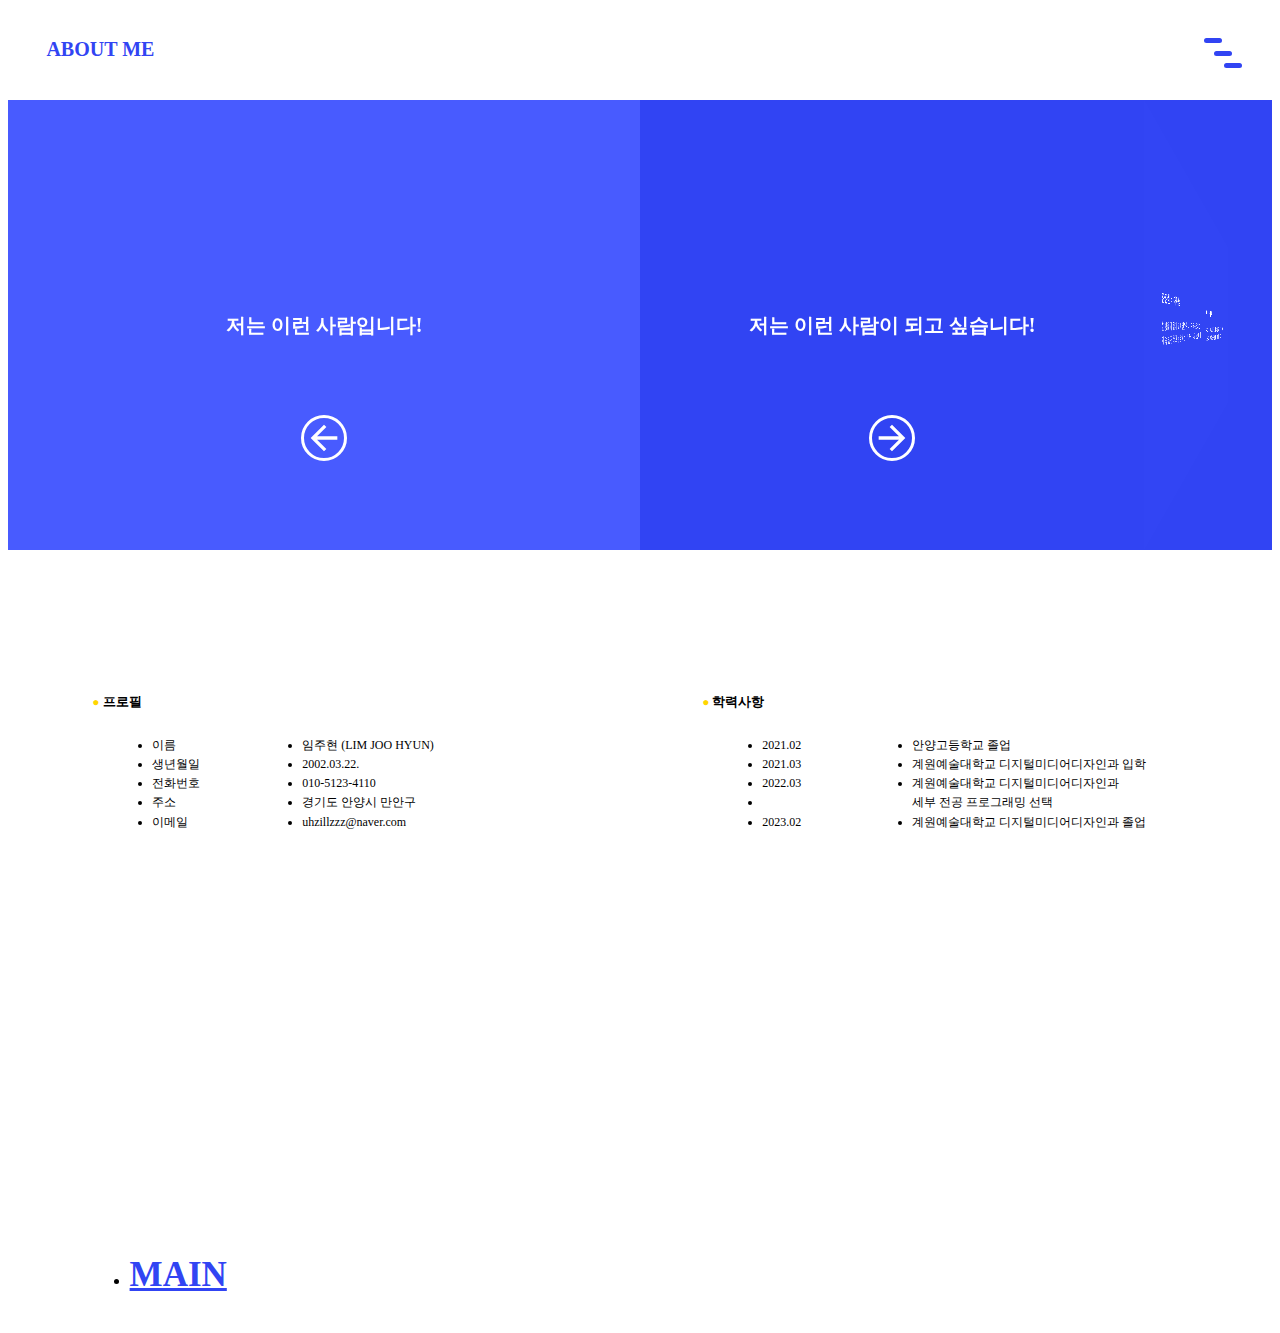
==== about.html @ ea4b30f3 "2" ====
<!DOCTYPE html>
<html lang="ko">
<head>
    <meta charset="UTF-8">
    <meta http-equiv="X-UA-Compatible" content="IE=edge">
    <meta name="viewport" content="width=device-width, initial-scale=1.0">
    <title>ABOUT ME</title>
    <link rel="stylesheet" href="./css/reset.css">
    <link rel="stylesheet" href="./css/common.css">
    <link rel="stylesheet" href="./css/about.css">

    <script src="https://ajax.googleapis.com/ajax/libs/jquery/3.5.1/jquery.min.js"></script>
    <script src="./scripts.js"></script>

</head>

<body>
    <header>
        <img id="wave" src="./img/wave.svg" alt="웨이브">
        <nav>
            <a id="menu" class="hamburgerBtn" href="#">
                <span></span>
                <span></span>
                <span></span>
            </a>
            <ul id="gnbMenu">
                <li><a href="./index.html">MAIN</a></li>
                <li><a href="./about.html">ABOUT ME</a></li>
                <li><a href="./work.html">WORKS</a></li>
                <li><a href="./contact.html">CONTACT</a></li>
            </ul>
        </nav>
    </header>

    <main>
        <h2>ABOUT ME</h2>

        <div class="aboutMe1">
            <section class="panels">
              <article class="panels_side --left">
                <div class="panels_side --inner-left">
                    <ul>
                      <li> CSS와 JavaScript를 활용한 동적 모션에 관심이 많습니다</li>
                      <li>잔잔하게 흘러가는 물과 같이 감정기복이 적고 단순한 성격입니다</li>
                      <li>새롭게 배우는 것을 즐거워합니다!</li>
                      <li>
                        1학년 때 처음 들어본 웹퍼블리싱 수업에서 html과 css를 처음으로 
                        배우게 되면서 코딩에  흥미를 가지기 시작했습니다. 
                        작성한 코드가 잘못되면 오류가 발생하고 제대로 작성하면 생각대로 구현되는 
                        ‘명확함’에 매력을 느꼈고, 문제를 해결했을 때 뿌듯함이 너무 좋았습니다.
                        그래서 더 도전하고 싶어 프로그래밍을 세부전공을 선택했고,
                        지금까지 계속 배워가고 있습니다.
                    </li>
                    </ul>
                </div>
                <div class="panels_side --inner">
                  <h2 class="panels__headline">저는 이런 사람입니다!</h2>
          
                  <svg class="arrow arrow--left" viewBox="0 0 24 24"><path d="M0 0h24v24h-24z" fill="none"/><path d="M20 11h-12.17l5.59-5.59-1.42-1.41-8 8 8 8 1.41-1.41-5.58-5.59h12.17v-2z"></svg>
          
                </div>
              </article>
              <article class="panels_side --right">
                <div class="panels_side --inner">
                  <h2 class="panels__headline">저는 이런 사람이 되고 싶습니다!</h2>
          
                  <svg class="arrow arrow--right" viewBox="0 0 24 24"><path d="M0 0h24v24h-24z" fill="none"/><path d="M12 4l-1.41 1.41 5.58 5.59h-12.17v2h12.17l-5.58 5.59 1.41 1.41 8-8z"></svg>
          
                </div>
                <div class="panels_side --inner-right">
                    <div class="right_box">
                        <h3>잔잔한 바다처럼</h3>
                        <p>
                            한방울의 물이 모여 잔잔한 바다가 되는 것처럼,<br>
                          계속 발전하고 성장하는 개발자가 되고 싶습니다
                        </p>
                    </div>
                    <div class="right_box">
                        <h3>단단한 나무처럼</h3>
                        <p>
                            깊게 뿌리내린 단단한 나무처럼, 오랜시간 자리를 <br>
                            지키며 단단한 코드를 짜는 개발자가 되고 싶습니다
                        </p>
                    </div>
                </div>
              </article>
            </section>
        </div>
        <div class="aboutMe2">
            <div class="profile_box">
                <h3>프로필</h3>
                <div class="profile_wrap">
                    <ul class="profile_item">
                        <li>이름</li>
                        <li>생년월일</li>
                        <li>전화번호</li>
                        <li>주소</li>
                        <li>이메일</li>
                    </ul>
                    <ul class="profile_text">
                        <li>임주현 (LIM JOO HYUN)</li>
                        <li>2002.03.22.</li>
                        <li>010-5123-4110</li>
                        <li>경기도 안양시 만안구</li>
                        <li>uhzillzzz@naver.com</li>
                    </ul>
                </div>
            </div>

            <div class="profile_box">
                <h3>학력사항</h3>
                <div class="profile_wrap">
                    <ul class="profile_item">
                        <li>2021.02</li>
                        <li>2021.03</li>
                        <li>2022.03</li>
                        <li> &nbsp </li>
                        <li>2023.02</li>
                    </ul>
                    <ul class="profile_text">
                        <li>안양고등학교 졸업</li>
                        <li>계원예술대학교 디지털미디어디자인과 입학</li>
                        <li>계원예술대학교 디지털미디어디자인과 <br> 세부 전공 프로그래밍 선택 </li>
                        <li>계원예술대학교 디지털미디어디자인과 졸업</li>
                    </ul>
                </div>
            </div>

            <div class="profile_box">
                <h3>주요활동</h3>
                <div class="profile_wrap">
                    <ul class="profile_item">
                        <li>2022.03 ~ 06</li>
                        <li>2022.07 ~ 08</li>
                    </ul>
                    <ul class="profile_text">
                        <li>2022 커뮤니케이션디자인국제공모전 참가</li>
                        <li>안양우편집중국 근로장학생</li>
                    </ul>
                </div>
            </div>

            <div class="profile_box">
                <h3>수상내역</h3>
                <div class="profile_wrap">
                    <ul class="profile_item">
                        <li>2021.06</li>
                        <li>2021.12</li>
                    </ul>
                    <ul class="profile_text">
                        <li>1학년 1학기 성적우수 장학생</li>
                        <li>1학년 2학기 성적우수 장학생</li>
                    </ul>
                </div>
            </div>

            <div class="profile_box">
                <h3>언어</h3>
                <div class="profile_wrap">
                    <img src="./img/html_img.png" alt="HTML">
                    <img src="./img/css_img.png" alt="CSS">
                    <img src="./img/js_img.png" alt="Java Script">
                    <img src="./img/jq_img.png" alt="jQuery">
                </div>
            </div>

            <div class="profile_box">
                <h3>사용 가능한 툴</h3>
                <div class="profile_wrap">
                    <img src="./img/ps_img.png" alt="Photoshop">
                    <img src="./img/ai_img.png" alt="Illustrator">
                    <img src="./img/xd_img.png" alt="XD">
                    <img src="./img/pr_img.png" alt="Premiere Pro">
                    <img src="./img/ae_img.png" alt="After Effects">
                    <img src="./img/fgm_img.png" alt="Photoshop">
                </div>
            </div>

        </div>

    </main>

    <footer>
        ⓒ 2022. Lim joohyun all rights reserved.
    </footer>
</body>
</html>
---- css/common.css ----
@font-face {
    font-family: 'Gmarket Sans';
    src: url('https://cdn.jsdelivr.net/gh/webfontworld/gmarket/GmarketSansBold.eot');
}

@import url('https://cdn.jsdelivr.net/gh/orioncactus/pretendard/dist/web/static/pretendard.css');


:root {
    --bg-color: #3144F3;
    --color: #fff;
}

h1 {
    font-family: 'Gmarket Sans';
    font-weight: 400;
    font-size: 50px;
    line-height: 80px;
}

a {
    color: var(--color);
    font-weight: 600;
}

#wave {
    position: absolute;
    left: 0;
    width: 100%;
    transition: all .75s;
}

header {
    position: fixed;
    display: flex;
    align-items: flex-end;
    width: 100%;
    height: 65vh;
    padding: 7vw;
    top: 100vh;
    left: 0;
    background-color: var(--color);
    transition: all .75s;
    z-index: 5;
}

nav li {
    margin-bottom: 40px;
}

nav li a {
    font-family: 'Gmarket Sans';
    font-size: 35px;
    color: var(--bg-color);
}

nav li a:hover:before {
    content: '▶ ';
}


.hamburgerBtn,
.hamburgerBtn span {
    display: inline-block;
    transition: all .4s;
    box-sizing: border-box;
}

.hamburgerBtn {
    position: fixed;
    top: 3vw;
    right: 3vw;
    width: 38px;
    height: 30px;
}

.hamburgerBtn span {
    position: absolute;
    width: 18px;
    height: 5px;
    background-color: var(--color);
    border-radius: 4px;
}

.hamburgerBtn span:nth-of-type(1) {
    top: 0;
    left: 0;
}

.hamburgerBtn span:nth-of-type(2) {
    top: 12.5px;
    left: 10px;
}

.hamburgerBtn span:nth-of-type(3) {
    bottom: 0;
    right: 0;
}

.hamburgerBtn.active span:nth-of-type(1) {
    animation: hamburger1 1s forwards;
}

.hamburgerBtn.active span:nth-of-type(2) {
    animation: hamburger2 1s forwards;
}

.hamburgerBtn.active span:nth-of-type(3) {
    animation: hamburger3 1s forwards;
}



@keyframes hamburger1 {
    0% {
        left: 0;
    }

    50% {
        left: -5px;
    }

    100% {
        left: 10px;
    }
}

@keyframes hamburger2 {
    0% {
        left: 10px;
    }

    50% {
        left: 10px;
    }

    100% {
        left: 10px;
    }
}

@keyframes hamburger3 {
    0% {
        right: 0;
    }

    50% {
        right: -5px;
    }

    100% {
        right: 10px;
    }
}

footer {
    height: 5vh;
    font-family: 'Gmarket Sans';
    font-size: 12px;
    text-align: center;
}



/* 스크롤바*/
::-webkit-scrollbar {
    width: 15px;
}

::-webkit-scrollbar-track {
    background-color: var(--color);
}

::-webkit-scrollbar-thumb {
    border: 3px solid var(--color);
    background-color: var(--bg-color);
    border-radius: 10px;
}
---- css/about.css ----
:root {
    --bg-color: #3144F3;
    --bg-color2: #485BFF;
    --color: #fff;
}

.hamburgerBtn span {
    background-color: var(--bg-color);
}

main {
    color: var(--color);
}

h2 {
    font-family: 'Gmarket Sans';
    font-size: calc(100vw * 30 / 1920);
    margin: 3vw;
    color: var(--bg-color);
}

h3 {
    font-family: 'Pretendard';
    font-size: calc(100vw * 20 / 1920);
    line-height: 180%;
    font-weight: 600;
}

p {
    font-family: 'Pretendard';
    font-size: calc(100vw * 18 / 1920);
    font-weight: 300;
}

.aboutMe1 {
    height: 50vh;
    overflow: hidden;
}

.aboutMe2 {
    display: flex;
    flex-wrap: wrap;
    justify-content: space-evenly;
    margin-top: 100px;
}

.profile_box {
    width: 40%;
    margin: 30px;
    /* border: 1px solid green; */
}

.profile_box h3::before {
    content: '● ';
    color: #FFD600;
    font-size: calc(100vw * 18 / 1920);
}

.profile_box h3 {
    margin: 10px;
    color: #000;
    font-weight: 700;
}

.profile_wrap {
    display: flex;
    margin-left: 30px;
}

.profile_wrap img {
    margin-right: 10px;
}

.profile_box ul {
    display: inline-block;
    font-family: 'Pretendard';
    font-size: calc(100vw * 18 / 1920);
    line-height: 160%;
    color: #000;
}

.profile_item {
    width: 25%;
}

.profile_text {
    width: 65%;
    /* border: 1px solid green; */
}

.panels {
    width: 200%;
}

.panels_side {
    float: left;
    width: 50%;
    perspective: 400px;
    display: flex;
    align-items: center;
    justify-content: center;
    align-content: center;
    transition: all 0.5s cubic-bezier(0.23, 1, 0.32, 1);
}

.right_box:nth-of-type(1) p {
    margin-bottom: 30px;
}

.right_box {
    width: 360px;
}

.--left,
.--right {
    will-change: transform;
    position: relative;
    left: -25%;
    transform: translate(0, 0);
}

.--left {
    background: var(--bg-color2);
}

.--left:hover .arrow {
    transform: translate(-100%, -50%);
}

.--right {
    background: var(--bg-color);
}

.--right:hover .arrow {
    transform: translate(0, -50%);
}

.--left-active {
    transform: translate(50%, 0);
}

.--left-active .--inner-left {
    transform: rotateY(0);
}

.--left-active .arrow {
    transform: translate(-50%, -50%) rotate(180deg) !important;
}

.--right-active {
    transform: translate(-50%, 0);
}

.--right-active .--inner-right {
    transform: rotateY(0);
}

.--right-active .arrow {
    transform: translate(-50%, -50%) rotate(180deg) !important;
}

.--left-hidden {
    transform: translate(-50%, 0);
}

.--right-hidden {
    transform: translate(50%, 0);
}

.--inner {
    cursor: pointer;
}

.--inner-left,
.--inner-right,
.--inner {
    will-change: transform;
    padding: 0 5vw;
    height: 50vh;
}

.--inner-left {
    transform-origin: right center;
    transform: rotateY(-90deg);
    transition-delay: 0.1s;
}

.--inner-left:before {
    content: "";
    position: absolute;
    top: 0;
    left: 0;
    width: 100%;
    height: 100%;
    background: var(--bg-color2);
    z-index: -1;
}

.--inner-right {
    transform-origin: left center;
    transform: rotateY(90deg);
    transition-delay: 0.1s;
}

.--inner-right:before {
    content: "";
    position: absolute;
    top: 0;
    left: 0;
    width: 100%;
    height: 100%;
    background: var(--bg-color);
    z-index: -1;
    opacity: 0.85;
}

.panels__headline {
    margin: 0;
    font-size: calc(100vw * 30 / 1920);
    text-align: center;
    color: var(--color);
}

.panels ul {
    font-size: calc(100vw * 16 / 1920);
}

.arrow {
    position: absolute;
    top: 75%;
    left: 50%;
    transform: translate(-50%, -50%);
    width: 40px;
    height: 40px;
    fill: var(--color);
    border: 3px solid var(--color);
    border-radius: 50%;
    transition: all 0.5s cubic-bezier(0.23, 1, 0.32, 1);
}

footer {
    color: var(--bg-color);
    margin-top: 100px;
}



@media (max-width: 640px) {

    .panels ul {
        font-size: 18px;
    }

    .aboutMe1 {
        height: 100vh;
    }

    .profile_box {
        width: 70%;
    }

    .panels {
        width: 100%;
        height: 200vh;
    }

    .panels_side {
        float: none;
        width: 100%;
        height: 100vh;
        display: block;
        text-align: center;
    }

    .--left,
    .--right {
        top: -25%;
        left: 0;
    }

    .--left:hover .arrow {
        transform: translate(-50%, -80%) rotate(90deg);
    }

    .--right:hover .arrow {
        transform: translate(-50%, -20%) rotate(90deg);
    }

    .--left-active {
        transform: translate(0, 50%);
    }

    .--left-active .--inner-left {
        transform: rotateX(0);
    }

    .--left-active .arrow {
        transform: translate(-50%, -50%) rotate(-90deg) !important;
    }

    .--right-active {
        transform: translate(0, -50%);
    }

    .--right-active .--inner-right {
        transform: rotateX(0);
    }

    .--right-active .arrow {
        transform: translate(-50%, -50%) rotate(-90deg) !important;
    }

    .--left-hidden {
        transform: translate(0, -50%);
    }

    .--right-hidden {
        transform: translate(0, 50%);
    }

    .--inner-left,
    .--inner-right,
    .--inner {
        height: 50vh;
        padding: 2vh 8vw;
        display: flex;
        align-items: center;
        justify-content: center;
    }

    .--inner-left {
        transform-origin: center bottom;
        transform: rotateX(90deg);
    }

    .--inner-right {
        transform-origin: center top;
        transform: rotateX(-90deg);
    }

    .arrow {
        transform: translate(-50%, -50%) rotate(90deg);
    }

    .arrow--left {
        top: 25%;
    }

}
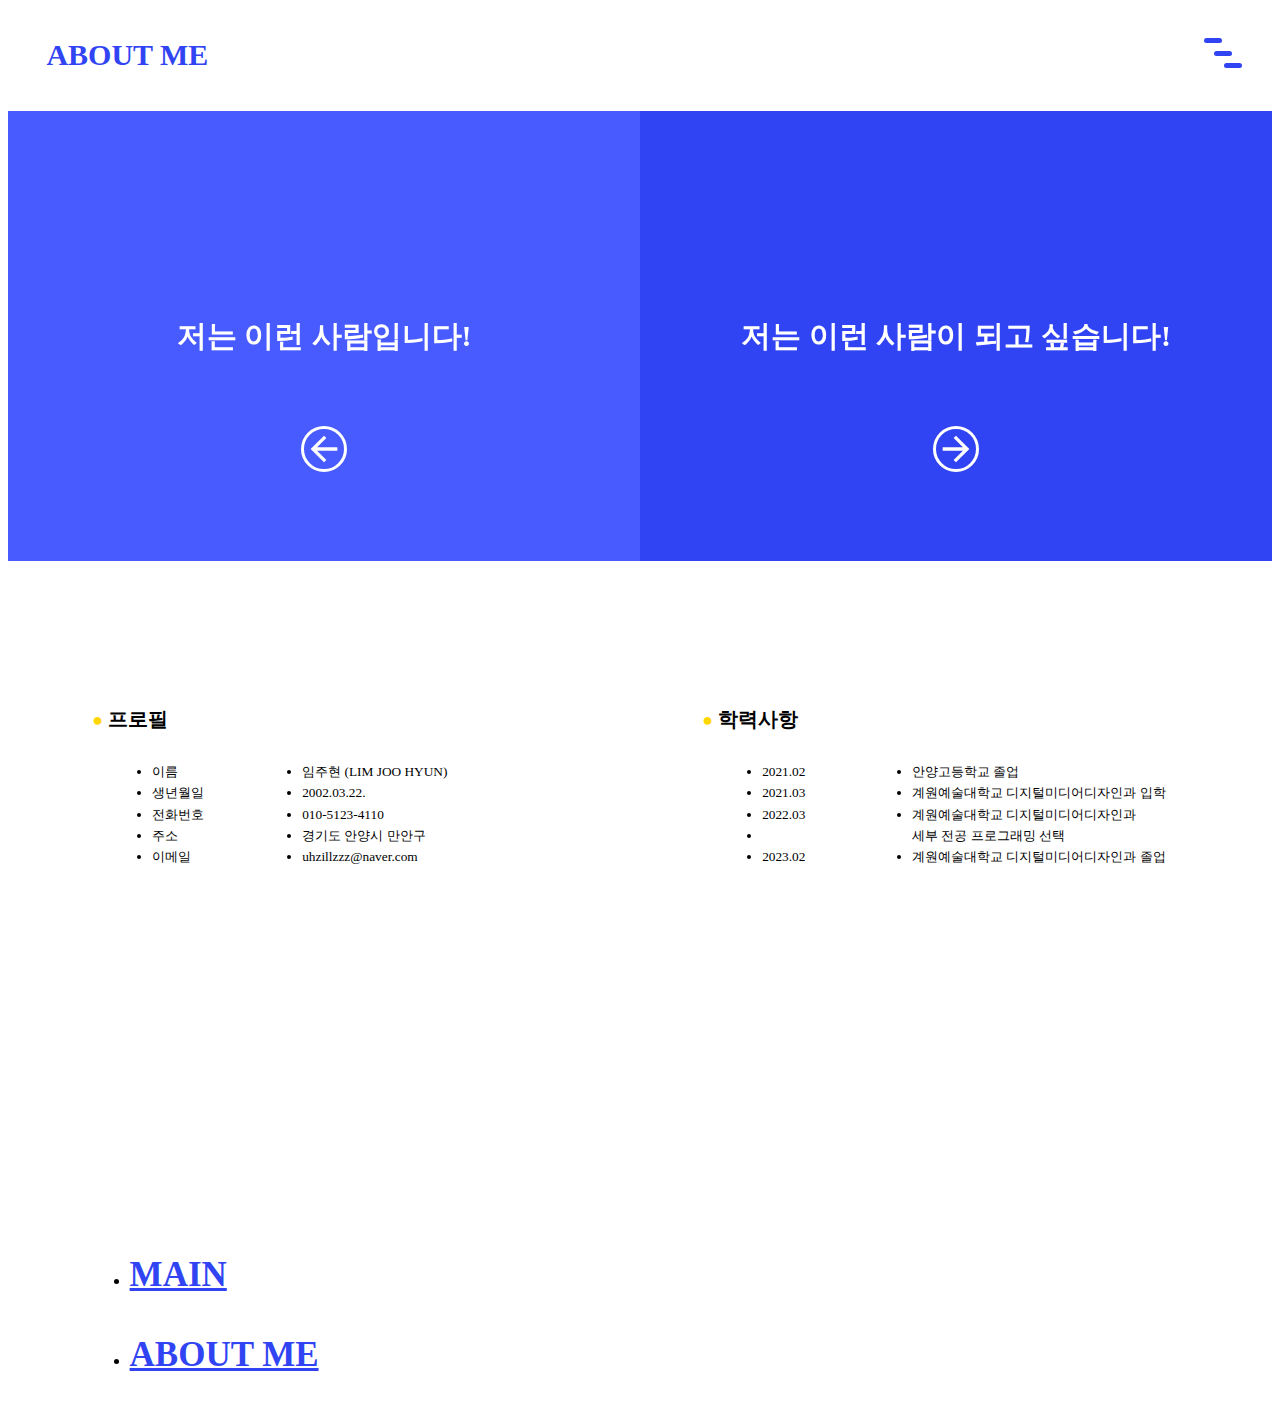
==== commit 789fe683: "3" ====
--- a/about.html
+++ b/about.html
@@ -39,16 +39,16 @@
             <section class="panels">
               <article class="panels_side --left">
                 <div class="panels_side --inner-left">
-                    <ul>
+                    <ul class="left_box">
                       <li> CSS와 JavaScript를 활용한 동적 모션에 관심이 많습니다</li>
                       <li>잔잔하게 흘러가는 물과 같이 감정기복이 적고 단순한 성격입니다</li>
                       <li>새롭게 배우는 것을 즐거워합니다!</li>
                       <li>
-                        1학년 때 처음 들어본 웹퍼블리싱 수업에서 html과 css를 처음으로 
-                        배우게 되면서 코딩에  흥미를 가지기 시작했습니다. 
-                        작성한 코드가 잘못되면 오류가 발생하고 제대로 작성하면 생각대로 구현되는 
-                        ‘명확함’에 매력을 느꼈고, 문제를 해결했을 때 뿌듯함이 너무 좋았습니다.
-                        그래서 더 도전하고 싶어 프로그래밍을 세부전공을 선택했고,
+                        1학년 때 처음 들어본 웹퍼블리싱 수업에서 <br> 
+                        html과 css를 배우게 되면서 코딩에 흥미를 가지기 시작했습니다. <br> 
+                        작성한 코드가 잘못되면 오류가 발생하고 제대로 작성하면 생각대로 구현되는 <br> 
+                        ‘명확함’에 매력을 느꼈고, 문제를 해결했을 때 뿌듯함이 너무 좋았습니다.<br> 
+                        그래서 더 도전하고 싶어 프로그래밍을 세부전공을 선택했고,<br> 
                         지금까지 계속 배워가고 있습니다.
                     </li>
                     </ul>
--- a/css/about.css
+++ b/css/about.css
@@ -14,21 +14,21 @@
 
 h2 {
     font-family: 'Gmarket Sans';
-    font-size: calc(100vw * 30 / 1920);
+    font-size: 30px;
     margin: 3vw;
     color: var(--bg-color);
 }
 
 h3 {
     font-family: 'Pretendard';
-    font-size: calc(100vw * 20 / 1920);
+    font-size: 20px;
     line-height: 180%;
     font-weight: 600;
 }
 
 p {
     font-family: 'Pretendard';
-    font-size: calc(100vw * 18 / 1920);
+    font-size: 18px;
     font-weight: 300;
 }
 
@@ -53,7 +53,7 @@
 .profile_box h3::before {
     content: '● ';
     color: #FFD600;
-    font-size: calc(100vw * 18 / 1920);
+    font-size: 18px;
 }
 
 .profile_box h3 {
@@ -69,12 +69,13 @@
 
 .profile_wrap img {
     margin-right: 10px;
+    width: calc(100vw * 70 / 1920);
 }
 
 .profile_box ul {
     display: inline-block;
     font-family: 'Pretendard';
-    font-size: calc(100vw * 18 / 1920);
+    font-size: calc(100vw * 20 / 1920);
     line-height: 160%;
     color: #000;
 }
@@ -103,12 +104,21 @@
     transition: all 0.5s cubic-bezier(0.23, 1, 0.32, 1);
 }
 
+ul.left_box {
+    list-style-type: circle;
+    text-align: left;
+}
+
+ul.left_box li {
+    margin-top: 10px;
+}
+
 .right_box:nth-of-type(1) p {
     margin-bottom: 30px;
 }
 
 .right_box {
-    width: 360px;
+    width: max-content;
 }
 
 .--left,
@@ -197,6 +207,10 @@
 }
 
 .--inner-right {
+    display: flex;
+    flex-wrap: wrap;
+    align-items: flex-start;
+    flex-direction: column;
     transform-origin: left center;
     transform: rotateY(90deg);
     transition-delay: 0.1s;
@@ -216,13 +230,13 @@
 
 .panels__headline {
     margin: 0;
-    font-size: calc(100vw * 30 / 1920);
+    font-size: 30px;
     text-align: center;
     color: var(--color);
 }
 
 .panels ul {
-    font-size: calc(100vw * 16 / 1920);
+    font-size: calc(100vw * 18 / 1920);
 }
 
 .arrow {
@@ -247,8 +261,25 @@
 
 @media (max-width: 640px) {
 
+    .profile_wrap img {
+        margin-right: calc(100vw * 10 / 640);
+        width: calc(100vw * 50 / 640);
+    }
+
+    h3 {
+        font-size: calc(100vw * 20 / 640);
+    }
+
+    .profile_box h3::before {
+        font-size: calc(100vw * 20 / 640);
+    }
+
+    .profile_box ul {
+        font-size: calc(100vw * 14 / 640);
+    }
+
     .panels ul {
-        font-size: 18px;
+        font-size: calc(100vw * 16 / 640);
     }
 
     .aboutMe1 {
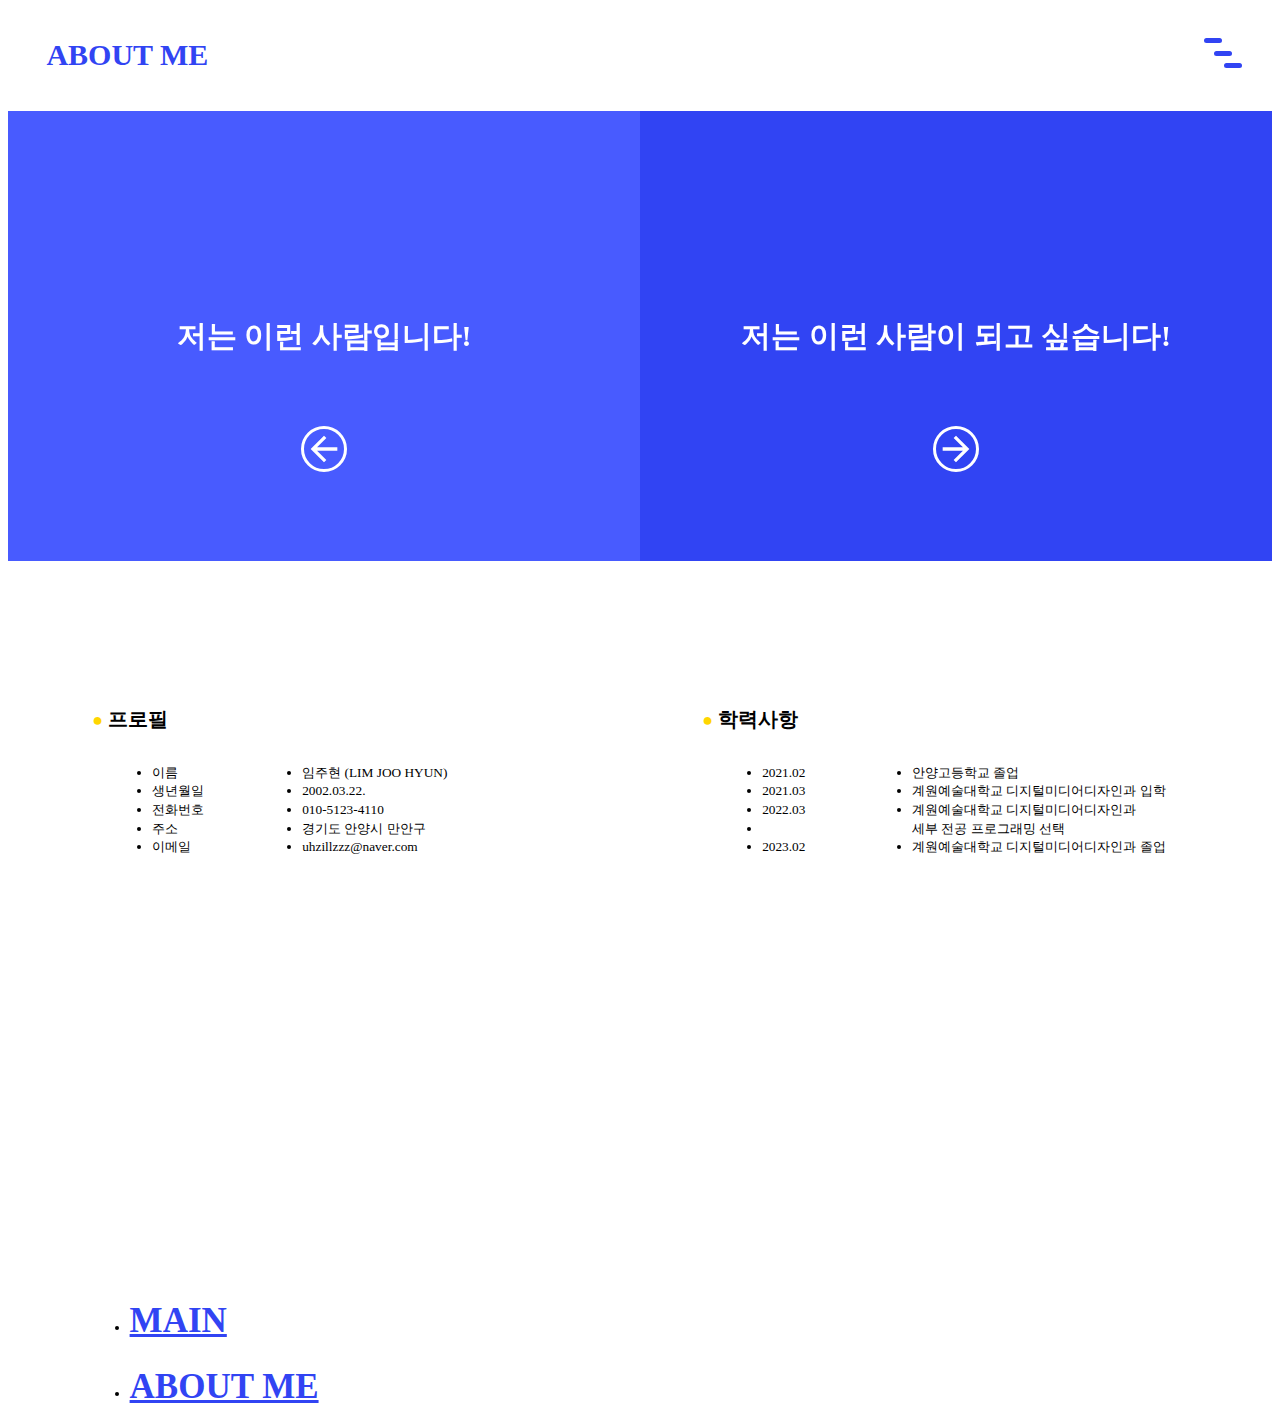
==== commit 1b9c5483: "4" ====
--- a/about.html
+++ b/about.html
@@ -44,10 +44,10 @@
                       <li>잔잔하게 흘러가는 물과 같이 감정기복이 적고 단순한 성격입니다</li>
                       <li>새롭게 배우는 것을 즐거워합니다!</li>
                       <li>
-                        1학년 때 처음 들어본 웹퍼블리싱 수업에서 <br> 
-                        html과 css를 배우게 되면서 코딩에 흥미를 가지기 시작했습니다. <br> 
-                        작성한 코드가 잘못되면 오류가 발생하고 제대로 작성하면 생각대로 구현되는 <br> 
-                        ‘명확함’에 매력을 느꼈고, 문제를 해결했을 때 뿌듯함이 너무 좋았습니다.<br> 
+                        1학년 때 처음 들어본 웹퍼블리싱 수업에서 html과 css를 배우게 되면서 <br> 
+                        코딩에 흥미를 가지기 시작했습니다. 작성한 코드가 잘못되면 오류가 발생하고 <br> 
+                        제대로 작성하면 생각대로 구현되는 ‘명확함’에 매력을 느꼈고, <br> 
+                        문제를 해결했을 때 뿌듯함이 너무 좋았습니다.<br> 
                         그래서 더 도전하고 싶어 프로그래밍을 세부전공을 선택했고,<br> 
                         지금까지 계속 배워가고 있습니다.
                     </li>
--- a/css/about.css
+++ b/css/about.css
@@ -26,10 +26,12 @@
     font-weight: 600;
 }
 
+li,
 p {
     font-family: 'Pretendard';
-    font-size: 18px;
+    font-size: calc(100vw * 20 / 1920);
     font-weight: 300;
+    line-height: 140%;
 }
 
 .aboutMe1 {
@@ -74,9 +76,6 @@
 
 .profile_box ul {
     display: inline-block;
-    font-family: 'Pretendard';
-    font-size: calc(100vw * 20 / 1920);
-    line-height: 160%;
     color: #000;
 }
 
@@ -270,16 +269,9 @@
         font-size: calc(100vw * 20 / 640);
     }
 
-    .profile_box h3::before {
-        font-size: calc(100vw * 20 / 640);
-    }
-
-    .profile_box ul {
-        font-size: calc(100vw * 14 / 640);
-    }
-
-    .panels ul {
-        font-size: calc(100vw * 16 / 640);
+    li,
+    p {
+        font-size: calc(100vw * 18 / 640);
     }
 
     .aboutMe1 {
@@ -287,7 +279,7 @@
     }
 
     .profile_box {
-        width: 70%;
+        width: 90%;
     }
 
     .panels {
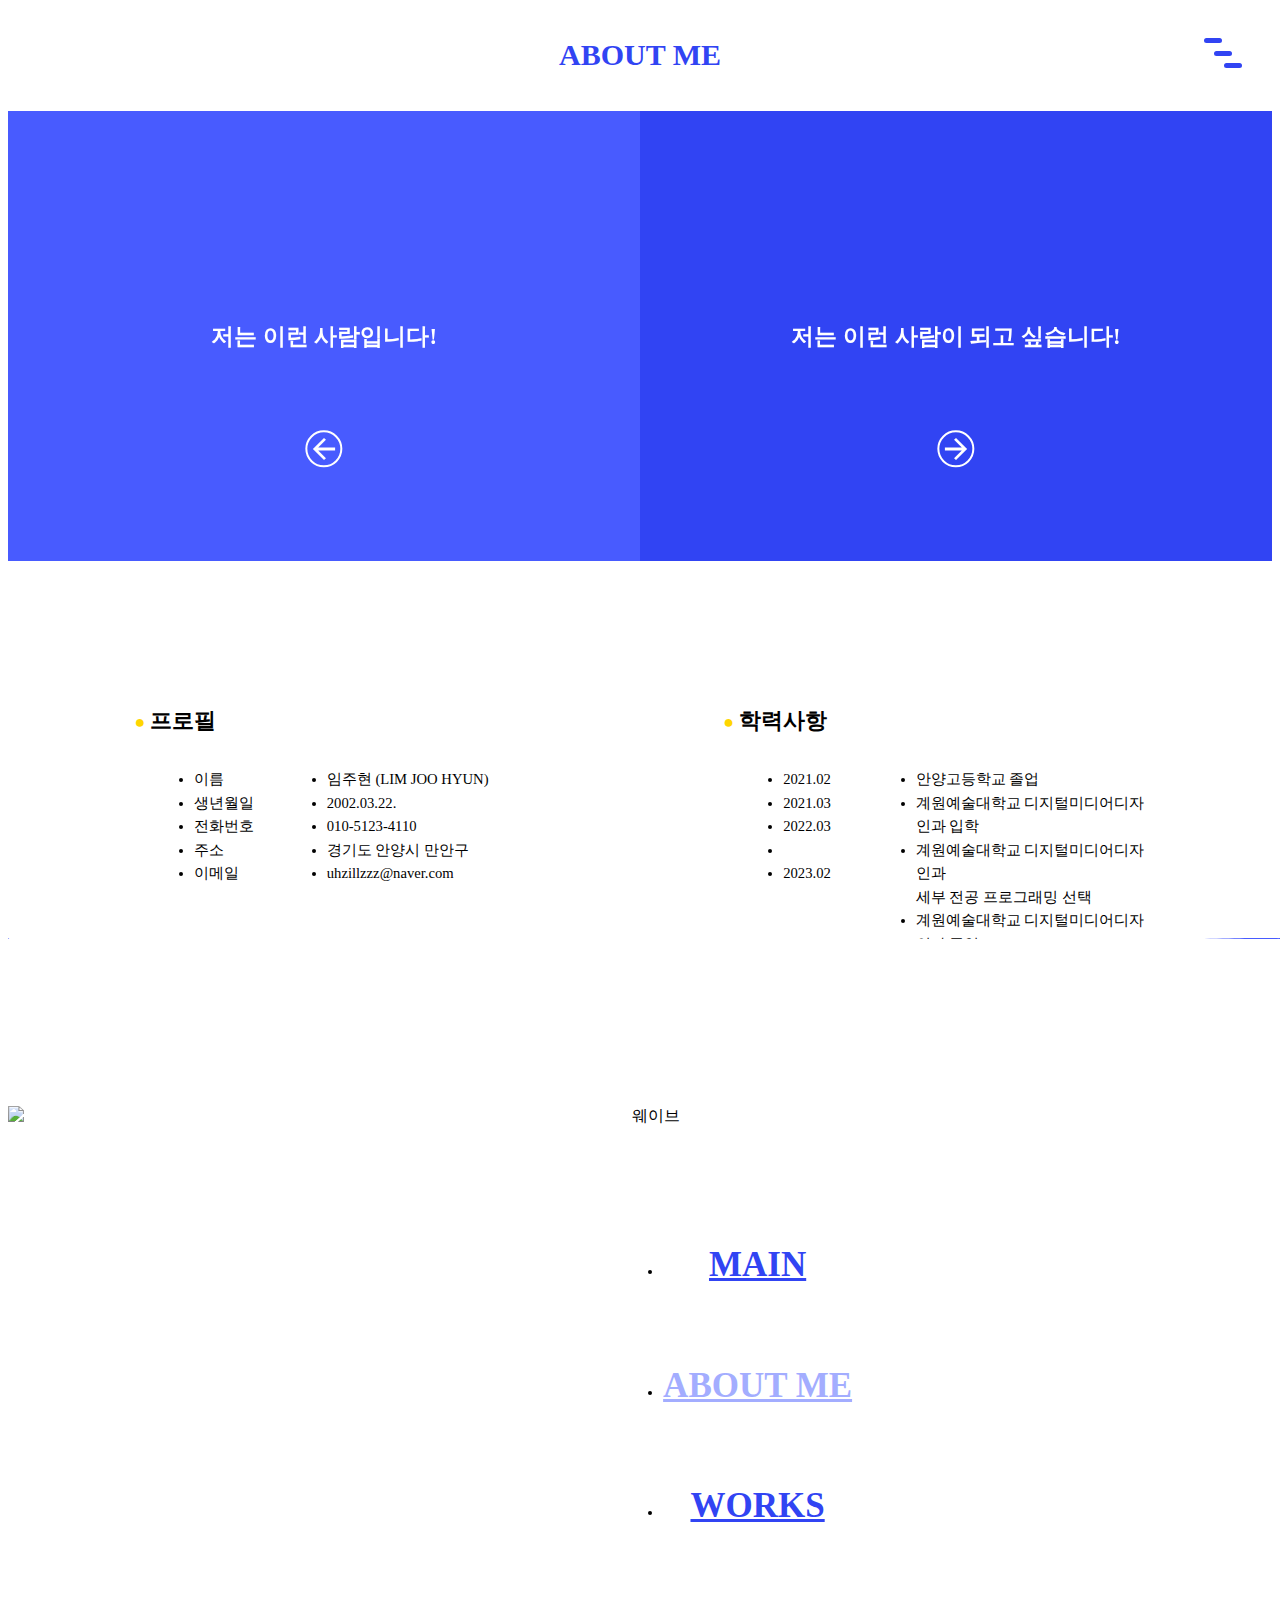
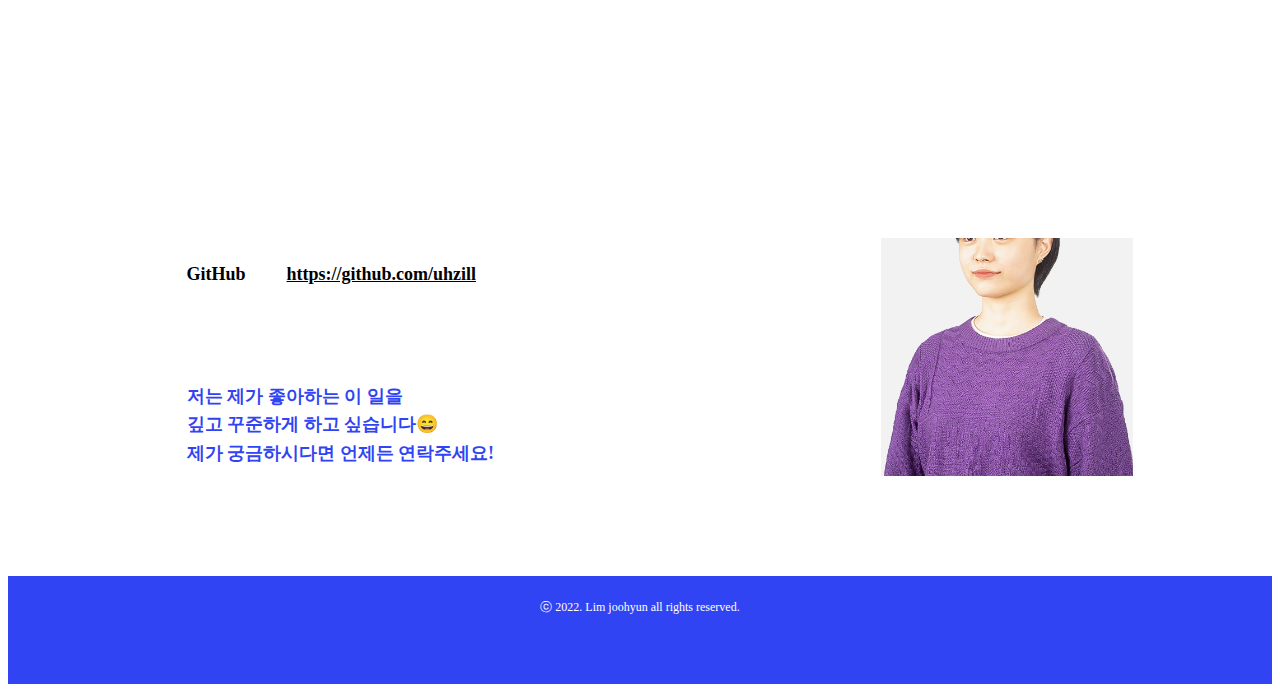
==== commit 71bbe76c: "9" ====
--- a/about.html
+++ b/about.html
@@ -10,69 +10,73 @@
     <link rel="stylesheet" href="./css/about.css">
 
     <script src="https://ajax.googleapis.com/ajax/libs/jquery/3.5.1/jquery.min.js"></script>
-    <script src="./scripts.js"></script>
+    <script src="./js/header.js"></script>
+    <script src="./js/about.js"></script>
 
 </head>
 
 <body>
     <header>
-        <img id="wave" src="./img/wave.svg" alt="웨이브">
+        <div id="wave_blue">
+            <img src="./img/wave_blue.svg" alt="웨이브">
+            <div class="blue_box"></div>
+        </div>   
+        <a id="menu" class="hamburgerBtn" href="#">
+            <span></span>
+            <span></span>
+            <span></span>
+        </a>
         <nav>
-            <a id="menu" class="hamburgerBtn" href="#">
-                <span></span>
-                <span></span>
-                <span></span>
-            </a>
+            <img id="wave" src="./img/wave.svg" alt="웨이브">
             <ul id="gnbMenu">
                 <li><a href="./index.html">MAIN</a></li>
                 <li><a href="./about.html">ABOUT ME</a></li>
                 <li><a href="./work.html">WORKS</a></li>
-                <li><a href="./contact.html">CONTACT</a></li>
             </ul>
         </nav>
     </header>
 
     <main>
+    <section class="about">
         <h2>ABOUT ME</h2>
-
         <div class="aboutMe1">
             <section class="panels">
-              <article class="panels_side --left">
+                <article class="panels_side --left">
                 <div class="panels_side --inner-left">
                     <ul class="left_box">
-                      <li> CSS와 JavaScript를 활용한 동적 모션에 관심이 많습니다</li>
-                      <li>잔잔하게 흘러가는 물과 같이 감정기복이 적고 단순한 성격입니다</li>
-                      <li>새롭게 배우는 것을 즐거워합니다!</li>
-                      <li>
+                        <li> CSS와 JavaScript를 활용한 동적 모션에 관심이 많습니다</li>
+                        <li>잔잔하게 흘러가는 물과 같이 감정기복이 적고 단순한 성격입니다</li>
+                        <li>새롭게 배우는 것을 즐거워합니다!</li>
+                        <li>
                         1학년 때 처음 들어본 웹퍼블리싱 수업에서 html과 css를 배우게 되면서 <br> 
                         코딩에 흥미를 가지기 시작했습니다. 작성한 코드가 잘못되면 오류가 발생하고 <br> 
                         제대로 작성하면 생각대로 구현되는 ‘명확함’에 매력을 느꼈고, <br> 
-                        문제를 해결했을 때 뿌듯함이 너무 좋았습니다.<br> 
-                        그래서 더 도전하고 싶어 프로그래밍을 세부전공을 선택했고,<br> 
+                        문제를 해결했을 때 뿌듯함이 좋았습니다. <br> 
+                        그래서 더 도전하고 싶어 프로그래밍을 세부전공으로 선택하여<br> 
                         지금까지 계속 배워가고 있습니다.
                     </li>
                     </ul>
                 </div>
                 <div class="panels_side --inner">
-                  <h2 class="panels__headline">저는 이런 사람입니다!</h2>
-          
-                  <svg class="arrow arrow--left" viewBox="0 0 24 24"><path d="M0 0h24v24h-24z" fill="none"/><path d="M20 11h-12.17l5.59-5.59-1.42-1.41-8 8 8 8 1.41-1.41-5.58-5.59h12.17v-2z"></svg>
-          
-                </div>
-              </article>
-              <article class="panels_side --right">
+                    <h2 class="panels__headline">저는 이런 사람입니다!</h2>
+            
+                    <svg class="arrow arrow--left" viewBox="0 0 24 24"><path d="M0 0h24v24h-24z" fill="none"/><path d="M20 11h-12.17l5.59-5.59-1.42-1.41-8 8 8 8 1.41-1.41-5.58-5.59h12.17v-2z"></svg>
+            
+                </div>
+                </article>
+                <article class="panels_side --right">
                 <div class="panels_side --inner">
-                  <h2 class="panels__headline">저는 이런 사람이 되고 싶습니다!</h2>
-          
-                  <svg class="arrow arrow--right" viewBox="0 0 24 24"><path d="M0 0h24v24h-24z" fill="none"/><path d="M12 4l-1.41 1.41 5.58 5.59h-12.17v2h12.17l-5.58 5.59 1.41 1.41 8-8z"></svg>
-          
+                    <h2 class="panels__headline">저는 이런 사람이 되고 싶습니다!</h2>
+            
+                    <svg class="arrow arrow--right" viewBox="0 0 24 24"><path d="M0 0h24v24h-24z" fill="none"/><path d="M12 4l-1.41 1.41 5.58 5.59h-12.17v2h12.17l-5.58 5.59 1.41 1.41 8-8z"></svg>
+            
                 </div>
                 <div class="panels_side --inner-right">
                     <div class="right_box">
                         <h3>잔잔한 바다처럼</h3>
                         <p>
                             한방울의 물이 모여 잔잔한 바다가 되는 것처럼,<br>
-                          계속 발전하고 성장하는 개발자가 되고 싶습니다
+                            계속 발전하고 성장하는 개발자가 되고 싶습니다
                         </p>
                     </div>
                     <div class="right_box">
@@ -83,7 +87,7 @@
                         </p>
                     </div>
                 </div>
-              </article>
+                </article>
             </section>
         </div>
         <div class="aboutMe2">
@@ -177,6 +181,31 @@
             </div>
 
         </div>
+    </section>
+    <section class="contact">
+        <h2>CONTACT</h2>
+        <div class="contact_wrap">
+            <ul class="contact_list">
+                <li class="contact_box">
+                    <div>PHONE</div>
+                    <a href="tel:+010-5123-4110">+82 10-5123-4110</a>
+                </li>
+                <li class="contact_box">
+                    <div>E-MAIL</div>
+                    <a href="mailto:uhzillzzz@naver.com">uhzillzzz@naver.com</a>
+                </li>
+                <li class="contact_box">
+                    <div>GitHub</div>
+                    <a href="https://github.com/uhzill">https://github.com/uhzill</a>
+                </li>
+                <li class="contact_box">
+                   <p>저는 제가 좋아하는 이 일을 <br>깊고 꾸준하게 하고 싶습니다😄<br>
+                    제가 궁금하시다면 언제든 연락주세요!</p>
+                </li>
+            </ul>
+            <img class="contact_img" src="./img/profile.png" alt="임주현">
+        </div>
+    </section>
 
     </main>
 
--- a/css/common.css
+++ b/css/common.css
@@ -23,29 +23,62 @@
     font-weight: 600;
 }
 
+
+header {
+    position: fixed;
+    z-index: 5;
+    width: 0;
+}
+
+#wave_blue {
+    display: flex;
+    flex-direction: column;
+    position: relative;
+    top: 100vh;
+    left: 0;
+    width: 100vw;
+    height: 100vh;
+    transition: all 1s;
+}
+
+.blue_box {
+    background-color: #485BFF;
+    width: 100%;
+    height: 100vh;
+}
+
+#wave_blue img {
+    width: 100%;
+}
+
 #wave {
     position: absolute;
-    left: 0;
-    width: 100%;
-    transition: all .75s;
-}
-
-header {
-    position: fixed;
+    bottom: 79vh;
+    left: 0;
+    width: 100vw;
+}
+
+nav {
+    position: absolute;
     display: flex;
-    align-items: flex-end;
-    width: 100%;
-    height: 65vh;
+    justify-content: center;
+    align-items: center;
+    text-align: center;
+    width: 100vw;
+    height: 80vh;
     padding: 7vw;
-    top: 100vh;
+    bottom: -100vh;
     left: 0;
     background-color: var(--color);
-    transition: all .75s;
-    z-index: 5;
+    transition: all 1s;
 }
 
 nav li {
-    margin-bottom: 40px;
+    margin-bottom: 10vh;
+}
+
+nav li:nth-last-child(1) {
+    margin-bottom: 0;
 }
 
 nav li a {
@@ -54,16 +87,8 @@
     color: var(--bg-color);
 }
 
-nav li a:hover:before {
-    content: '▶ ';
-}
-
-
-.hamburgerBtn,
-.hamburgerBtn span {
-    display: inline-block;
-    transition: all .4s;
-    box-sizing: border-box;
+nav li a:hover {
+    color: #FFD600;
 }
 
 .hamburgerBtn {
@@ -75,6 +100,8 @@
 }
 
 .hamburgerBtn span {
+    display: inline-block;
+    transition: all .4s;
     position: absolute;
     width: 18px;
     height: 5px;
@@ -99,14 +126,17 @@
 
 .hamburgerBtn.active span:nth-of-type(1) {
     animation: hamburger1 1s forwards;
+    animation-delay: .1s;
 }
 
 .hamburgerBtn.active span:nth-of-type(2) {
     animation: hamburger2 1s forwards;
+    animation-delay: .1s;
 }
 
 .hamburgerBtn.active span:nth-of-type(3) {
     animation: hamburger3 1s forwards;
+    animation-delay: .1s;
 }
 
 
@@ -154,7 +184,11 @@
 }
 
 footer {
-    height: 5vh;
+    background-color: var(--bg-color);
+    color: var(--color);
+    height: 7vh;
+    margin-top: 100px;
+    padding: 2.5vh;
     font-family: 'Gmarket Sans';
     font-size: 12px;
     text-align: center;
--- a/css/about.css
+++ b/css/about.css
@@ -6,6 +6,10 @@
 
 .hamburgerBtn span {
     background-color: var(--bg-color);
+}
+
+nav li:nth-of-type(2) a {
+    color: #a3adff;
 }
 
 main {
@@ -17,11 +21,12 @@
     font-size: 30px;
     margin: 3vw;
     color: var(--bg-color);
+    text-align: center;
 }
 
 h3 {
     font-family: 'Pretendard';
-    font-size: 20px;
+    font-size: 22px;
     line-height: 180%;
     font-weight: 600;
 }
@@ -29,9 +34,9 @@
 li,
 p {
     font-family: 'Pretendard';
-    font-size: calc(100vw * 20 / 1920);
-    font-weight: 300;
-    line-height: 140%;
+    font-size: calc(100vw * 22 / 1920);
+    font-weight: 400;
+    line-height: 160%;
 }
 
 .aboutMe1 {
@@ -47,7 +52,7 @@
 }
 
 .profile_box {
-    width: 40%;
+    width: 35%;
     margin: 30px;
     /* border: 1px solid green; */
 }
@@ -64,6 +69,11 @@
     font-weight: 700;
 }
 
+.profile_box ul {
+    display: inline-block;
+    color: #000;
+}
+
 .profile_wrap {
     display: flex;
     margin-left: 30px;
@@ -72,11 +82,6 @@
 .profile_wrap img {
     margin-right: 10px;
     width: calc(100vw * 70 / 1920);
-}
-
-.profile_box ul {
-    display: inline-block;
-    color: #000;
 }
 
 .profile_item {
@@ -229,7 +234,7 @@
 
 .panels__headline {
     margin: 0;
-    font-size: 30px;
+    font-size: calc(100vw * 34 / 1920);
     text-align: center;
     color: var(--color);
 }
@@ -243,35 +248,119 @@
     top: 75%;
     left: 50%;
     transform: translate(-50%, -50%);
-    width: 40px;
-    height: 40px;
+    width: calc(100vw * 50 / 1920);
+    height: calc(100vw * 50 / 1920);
     fill: var(--color);
-    border: 3px solid var(--color);
+    border: calc(100vw * 3 / 1920) solid var(--color);
     border-radius: 50%;
     transition: all 0.5s cubic-bezier(0.23, 1, 0.32, 1);
 }
 
-footer {
+.contact {
+    margin-top: 200px;
+}
+
+.contact_wrap {
+    display: flex;
+    justify-content: space-evenly;
+    margin-top: 100px;
+}
+
+.contact_list {
+    display: flex;
+    flex-direction: column;
+    align-items: flex-end;
+    width: 40%;
+    margin-right: 50px;
+}
+
+.contact_box {
+    display: flex;
+    align-items: center;
+    height: 50px;
+    width: 100%;
+    font-family: 'Gmarket Sans';
+    font-size: 18px;
+    font-weight: 800;
+    color: #000;
+    cursor: pointer;
+}
+
+.contact_box div {
+    width: 100px;
+}
+
+.contact_box a {
+    font-size: 18px;
+    font-family: 'Pretendard';
+    font-weight: 600;
+    color: #000;
+}
+
+.contact_box a:hover {
+    color: #3144F3;
+}
+
+.contact_box:nth-last-of-type(1) {
+    margin-top: 100px;
+}
+
+.contact_box:nth-last-of-type(1) p {
     color: var(--bg-color);
-    margin-top: 100px;
-}
-
-
-
-@media (max-width: 640px) {
+    font-family: 'Pretendard';
+    font-weight: 700;
+    font-size: 18px;
+}
+
+.contact_img {
+    width: 20%;
+    height: fit-content;
+}
+
+
+@media (max-width: 750px) {
+    .profile_box h3 {
+        text-align: center;
+        margin-bottom: 50px;
+    }
+
+    .profile_box h3::after {
+        content: ' ●';
+        color: #FFD600;
+        font-size: 18px;
+    }
+
+    .profile_wrap {
+        margin-left: 0;
+        justify-content: center;
+        padding-bottom: 100px;
+        border-bottom: 1px solid var(--bg-color);
+    }
+
+    .profile_item {
+        width: 22%;
+    }
+
+    .profile_text {
+        width: 55%;
+    }
 
     .profile_wrap img {
-        margin-right: calc(100vw * 10 / 640);
-        width: calc(100vw * 50 / 640);
+        margin-right: calc(100vw * 10 / 750);
+        width: calc(100vw * 50 / 750);
     }
 
     h3 {
-        font-size: calc(100vw * 20 / 640);
+        font-size: calc(100vw * 22 / 750);
     }
 
     li,
     p {
-        font-size: calc(100vw * 18 / 640);
+        font-size: calc(100vw * 20 / 750);
+    }
+
+    .panels__headline {
+        font-size: calc(100vw * 30 / 750);
     }
 
     .aboutMe1 {
@@ -299,6 +388,12 @@
     .--right {
         top: -25%;
         left: 0;
+    }
+
+    .arrow {
+        width: calc(100vw * 40 / 750);
+        height: calc(100vw * 40 / 750);
+        border: calc(100vw * 3 / 750) solid var(--color);
     }
 
     .--left:hover .arrow {
@@ -369,4 +464,37 @@
         top: 25%;
     }
 
+    .contact_wrap {
+        align-items: center;
+        flex-direction: column;
+    }
+
+    .contact .contact_list {
+        margin-right: 0;
+    }
+
+    .contact_list {
+        width: 50%;
+    }
+
+    .contact_box {
+        justify-content: space-between;
+    }
+
+    .contact_box:nth-last-of-type(1) {
+        justify-content: center;
+    }
+
+    .contact_box a {
+        font-size: calc(100vw * 20 / 750);
+    }
+
+    .contact_box:nth-last-of-type(1) p {
+        text-align: center;
+    }
+
+    .contact_img {
+        width: 50%;
+        margin-top: 50px;
+    }
 }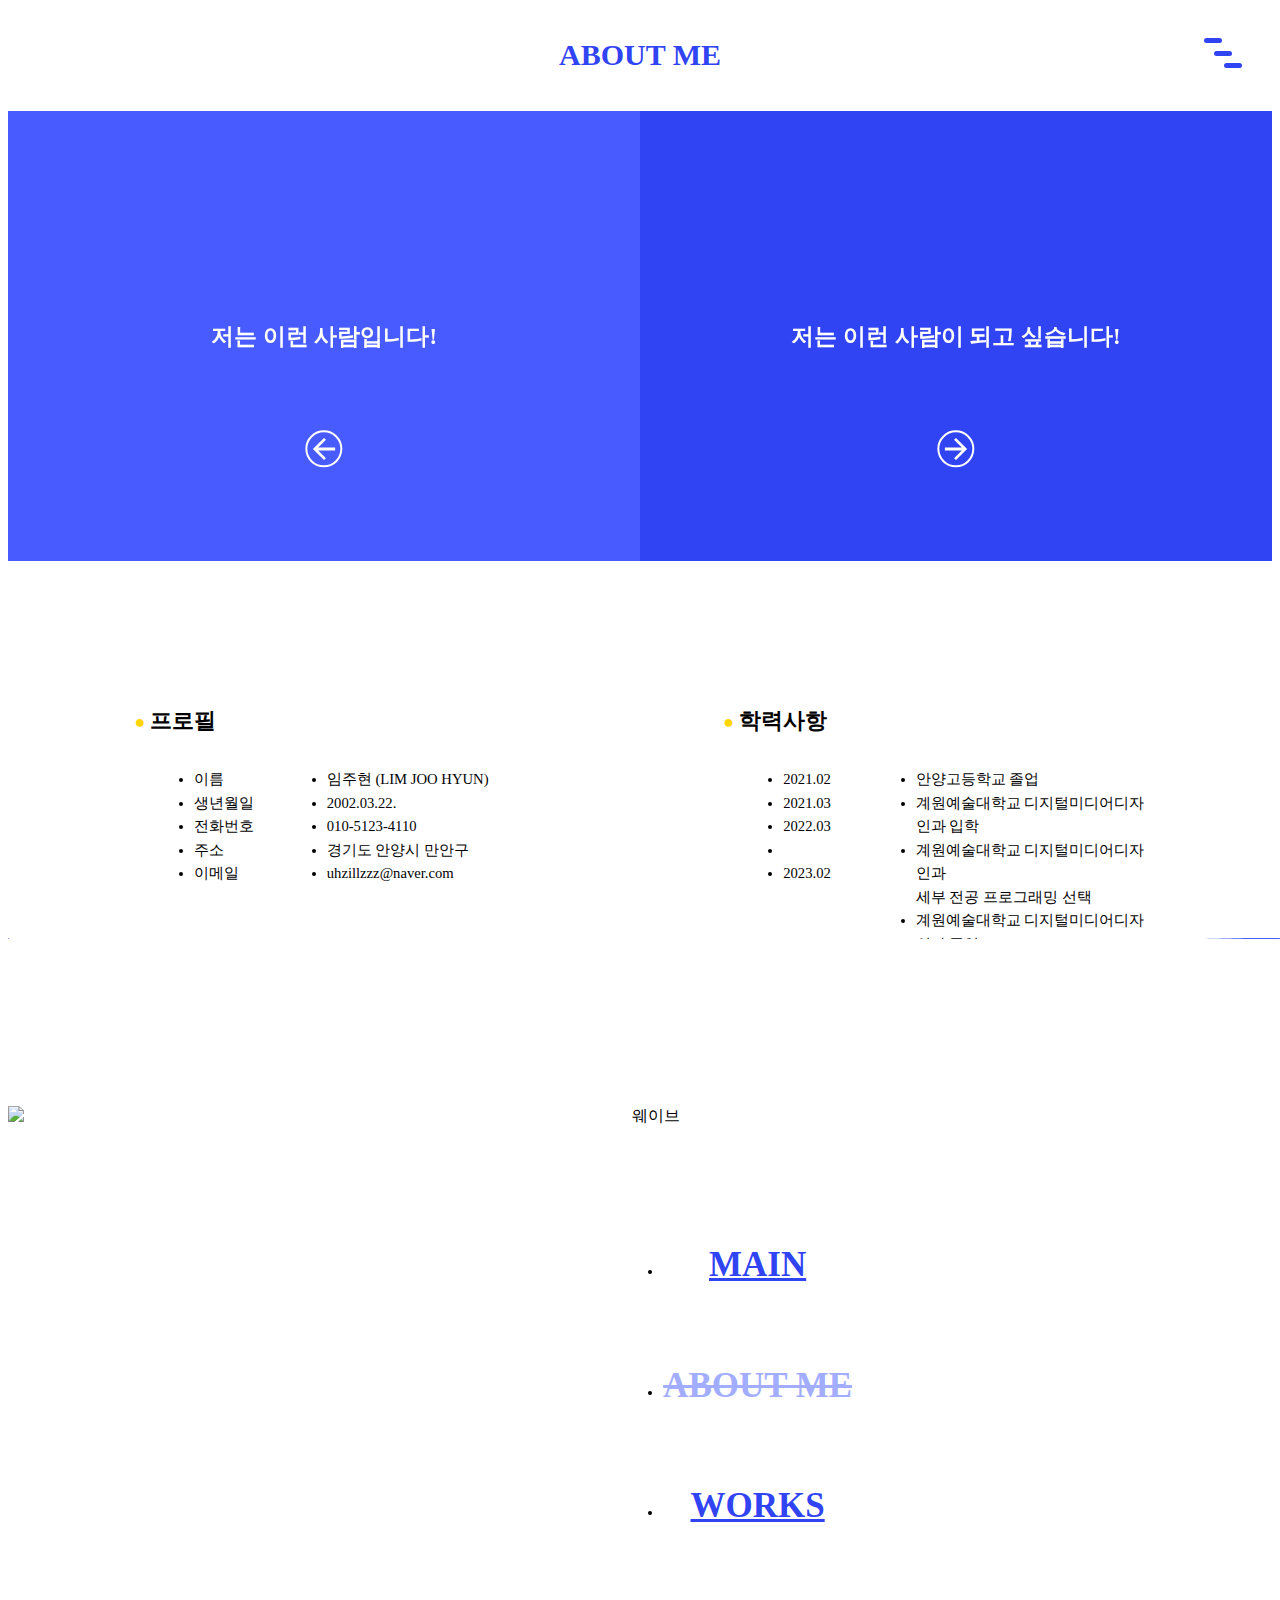
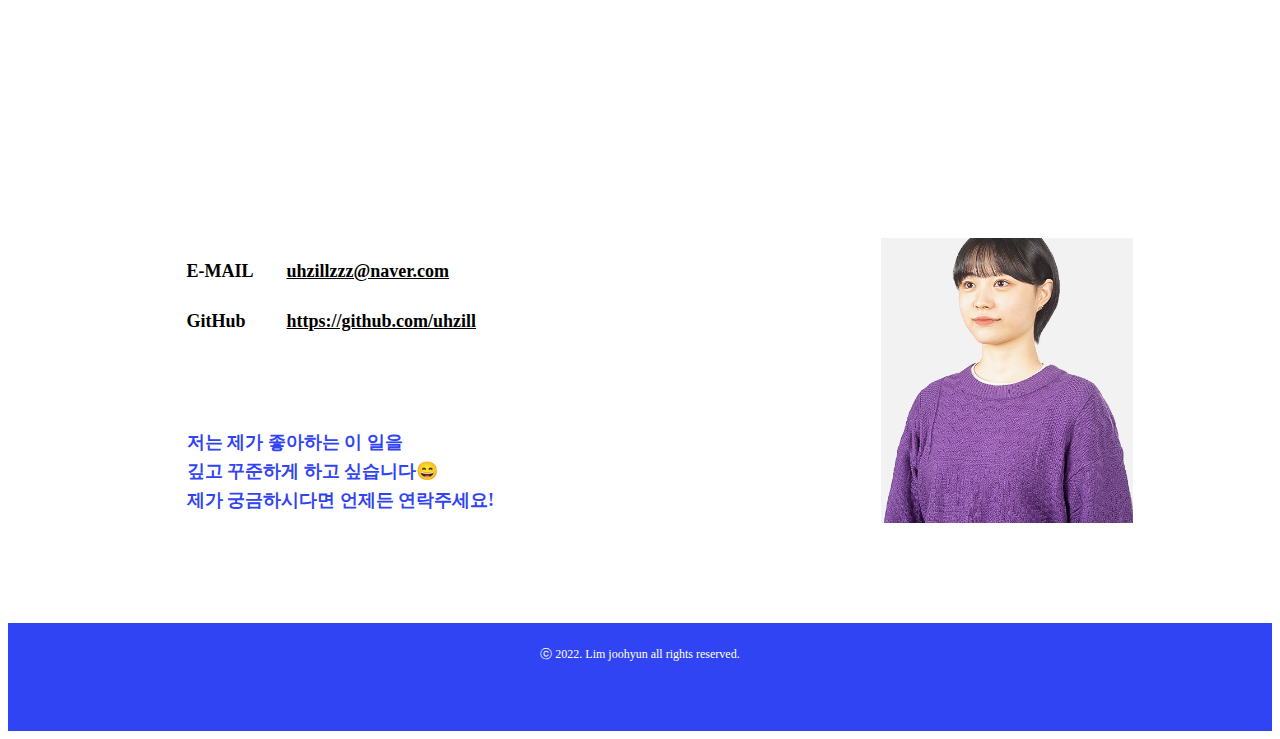
==== commit d0c8aea0: "12" ====
--- a/about.html
+++ b/about.html
@@ -8,6 +8,7 @@
     <link rel="stylesheet" href="./css/reset.css">
     <link rel="stylesheet" href="./css/common.css">
     <link rel="stylesheet" href="./css/about.css">
+    <link rel="icon" href="./img/favicon.ico" sizes="32x32">
 
     <script src="https://ajax.googleapis.com/ajax/libs/jquery/3.5.1/jquery.min.js"></script>
     <script src="./js/header.js"></script>
@@ -136,10 +137,12 @@
                     <ul class="profile_item">
                         <li>2022.03 ~ 06</li>
                         <li>2022.07 ~ 08</li>
+                        <li>2022.09 ~ 11</li>
                     </ul>
                     <ul class="profile_text">
                         <li>2022 커뮤니케이션디자인국제공모전 참가</li>
                         <li>안양우편집중국 근로장학생</li>
+                        <li>졸업전시준비위원회 홍보팀 프로그래밍</li>
                     </ul>
                 </div>
             </div>
@@ -165,6 +168,7 @@
                     <img src="./img/css_img.png" alt="CSS">
                     <img src="./img/js_img.png" alt="Java Script">
                     <img src="./img/jq_img.png" alt="jQuery">
+                    <img src="./img/c_img.png" alt="c#">
                 </div>
             </div>
 
@@ -176,7 +180,8 @@
                     <img src="./img/xd_img.png" alt="XD">
                     <img src="./img/pr_img.png" alt="Premiere Pro">
                     <img src="./img/ae_img.png" alt="After Effects">
-                    <img src="./img/fgm_img.png" alt="Photoshop">
+                    <img src="./img/fgm_img.png" alt="Figma">
+                    <img src="./img/ppt_img.png" alt="Power Point">
                 </div>
             </div>
 
--- a/css/common.css
+++ b/css/common.css
@@ -10,6 +10,7 @@
     --bg-color: #3144F3;
     --color: #fff;
 }
+
 
 h1 {
     font-family: 'Gmarket Sans';
@@ -194,6 +195,10 @@
     text-align: center;
 }
 
+::selection {
+    background: var(--bg-color);
+    color: var(--color);
+}
 
 
 /* 스크롤바*/
@@ -209,4 +214,16 @@
     border: 3px solid var(--color);
     background-color: var(--bg-color);
     border-radius: 10px;
+}
+
+@media (max-width: 750px) {
+
+    .hamburgerBtn {
+        top: 8vw;
+        right: 8vw;
+    }
+
+    nav li a {
+        font-size: 30px;
+    }
 }--- a/css/about.css
+++ b/css/about.css
@@ -10,6 +10,7 @@
 
 nav li:nth-of-type(2) a {
     color: #a3adff;
+    text-decoration: line-through;
 }
 
 main {
@@ -54,7 +55,6 @@
 .profile_box {
     width: 35%;
     margin: 30px;
-    /* border: 1px solid green; */
 }
 
 .profile_box h3::before {
@@ -123,6 +123,7 @@
 
 .right_box {
     width: max-content;
+    text-align: center;
 }
 
 .--left,
